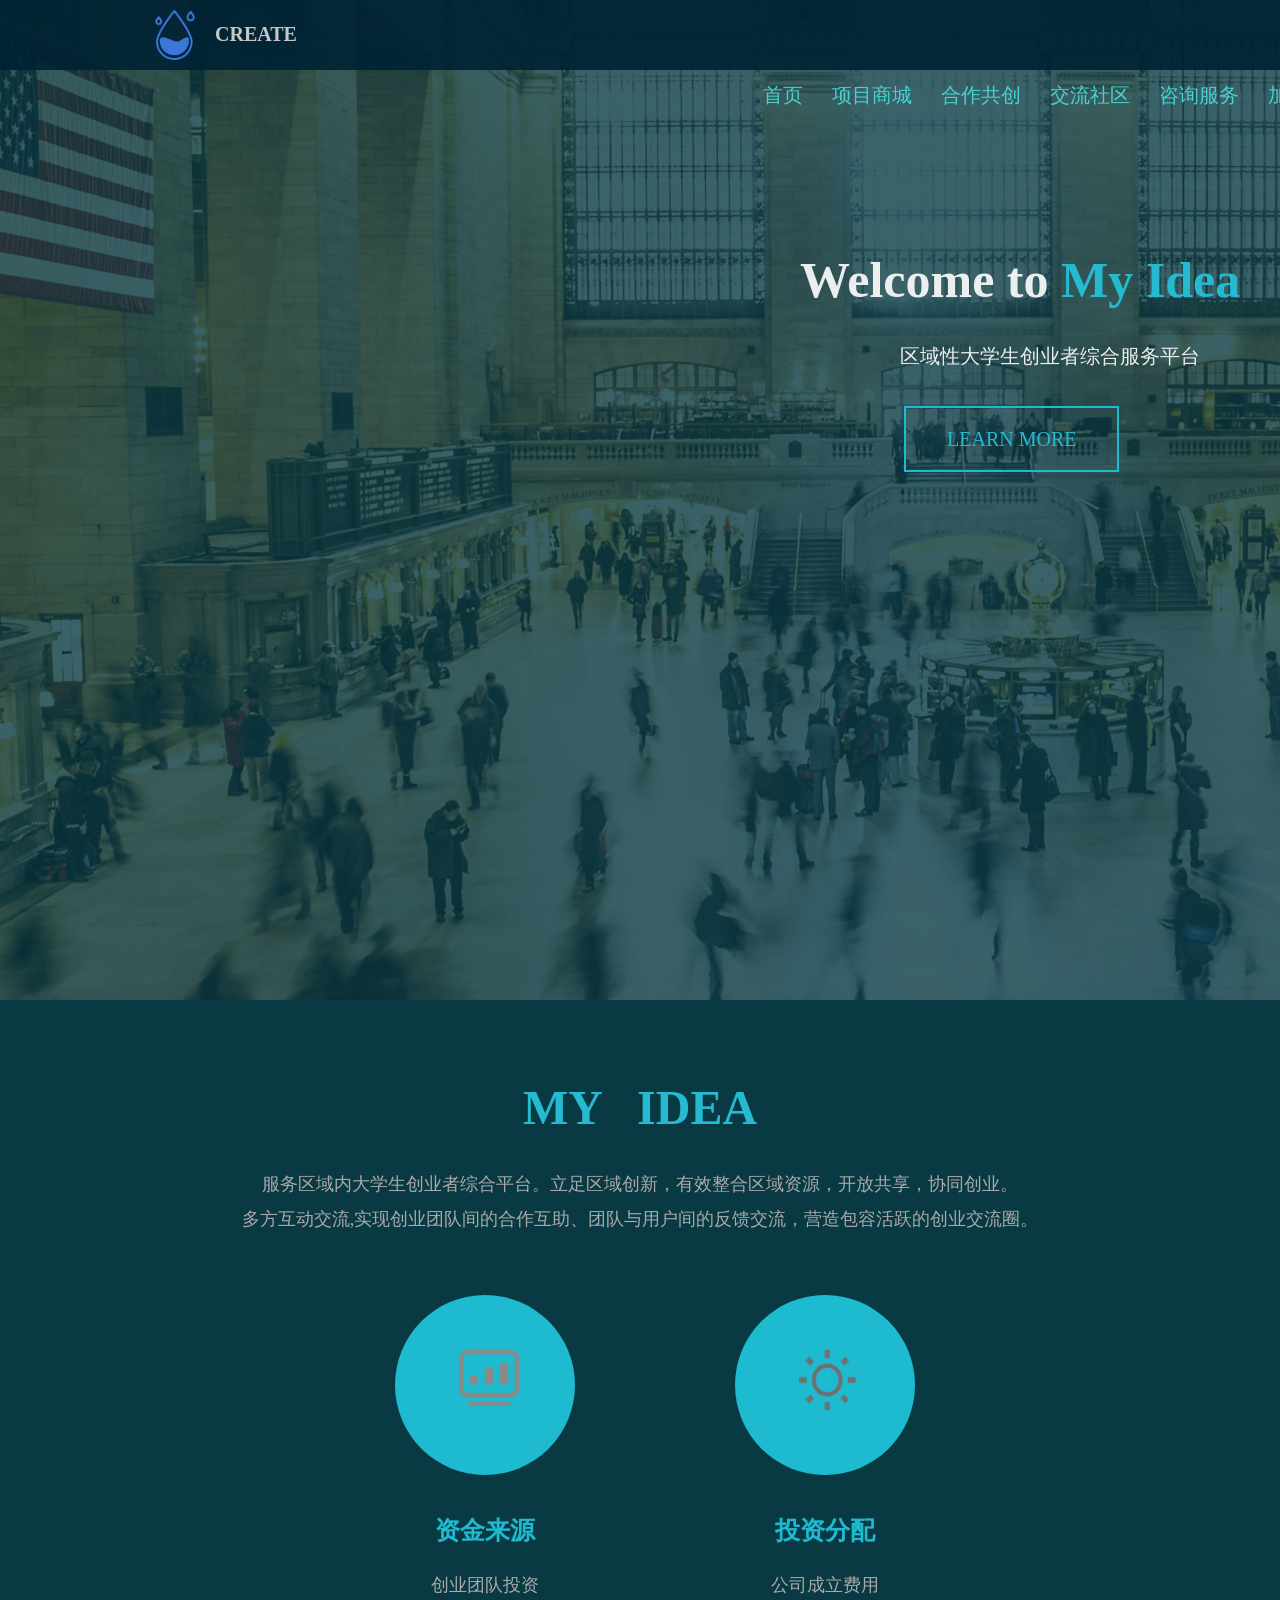
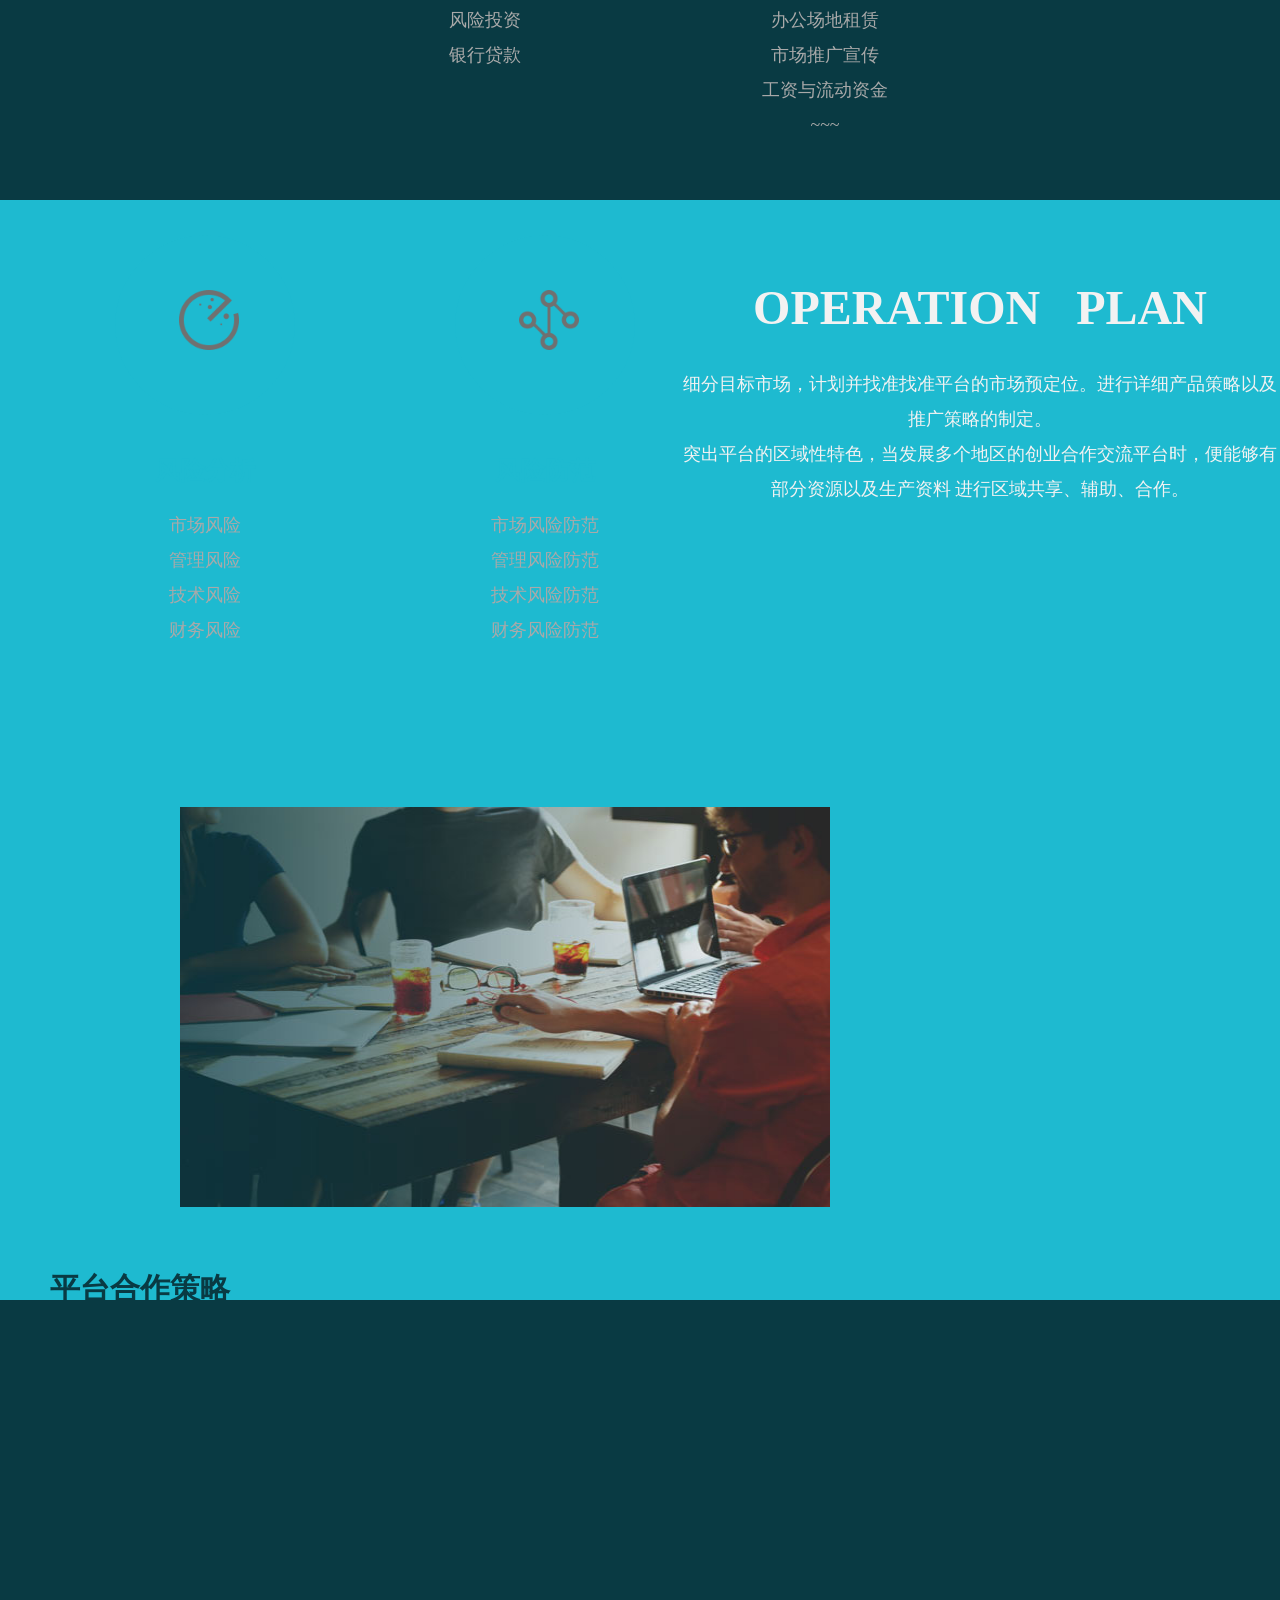
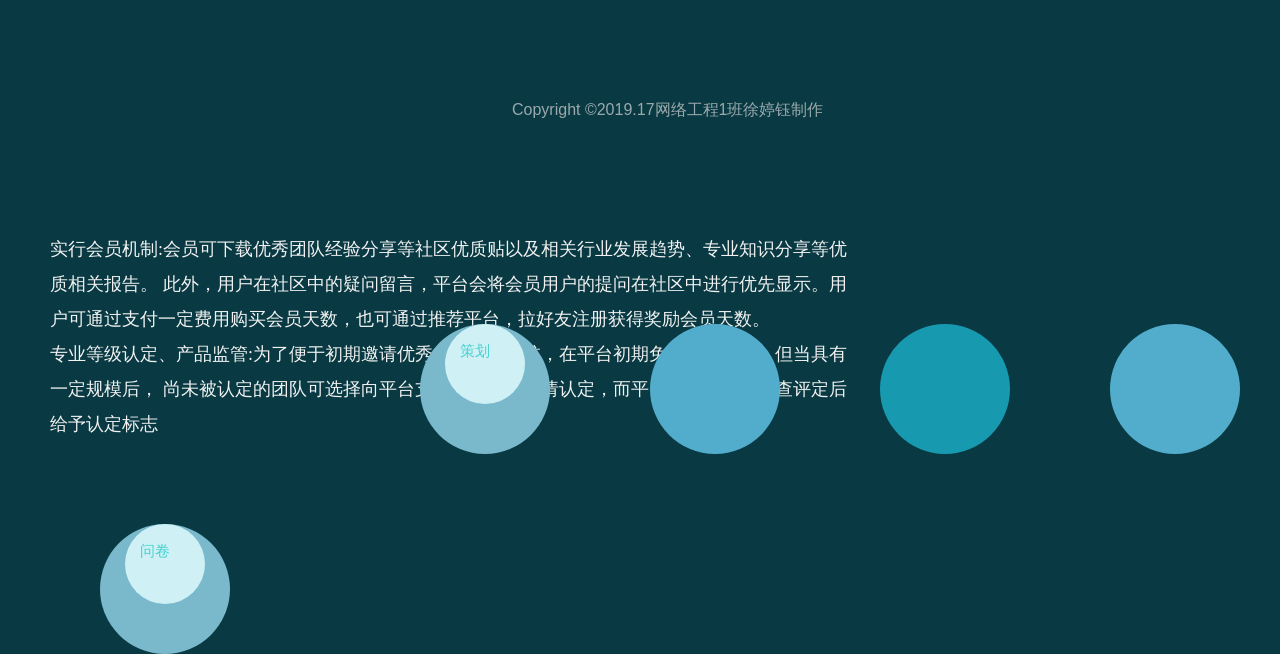
==== web/10/index.html @ f66010a9 "jkl" ====
<!DOCTYPE html>
<html>
	<head>
		<meta charset="utf-8" />
		<meta name="viewport" content="width=device-width, initial-scale=1.0">
		<title>创业项目</title>
		<link rel="stylesheet" type="text/css" href="css/style_main.css" />
	</head>
	<body>
		<div class="ro"></div>
		<div class="title_show">
			<div class="daohang">
					<img id="logimage" src="img/shuiqishusong.png" />
					<h1 id="logtitle">CREATE</h1>
			<nav>
				<ul>
					<li><a href="#">首页</a></li>
					<li><a href="#">项目商城</a></li>
					<li><a href="#">合作共创</a></li>
					<li><a href="#">交流社区</a></li>
					<li><a href="#">咨询服务</a></li>
					<li><a href="loading.html" target="_blank">加入酷创</a></li>
					<li><a href="about.html" target="_blank">关于酷创</a></li>
				</ul>
			</nav>	
			</div>
		      
			  <div class="intro-text">
	            <h1 style="font-size: 50px;color:rgb(255,255,255,0.9);">Welcome to <span class="brand">My&nbsp;Idea</span></h1>
	            <p>区域性大学生创业者综合服务平台</p>
	            <br />&nbsp;&nbsp;&nbsp;&nbsp;&nbsp;&nbsp;&nbsp;&nbsp;&nbsp;&nbsp;&nbsp;&nbsp;
	            &nbsp;&nbsp;&nbsp;&nbsp;&nbsp;&nbsp;&nbsp;&nbsp;&nbsp;&nbsp;&nbsp;&nbsp;
	            <a href="about.html" target="_blank" class="btn btn-default btn-lg page-scroll">Learn More</a> </div>
	        </div>
		</div>
		
		<!--投资，营业，利润-->
		<div class="medium">
			<h1 class="title" >MY &nbsp;&nbsp;IDEA</h1>
			<p class="nr">服务区域内大学生创业者综合平台。立足区域创新，有效整合区域资源，开放共享，协同创业。
				<br />多方互动交流,实现创业团队间的合作互助、团队与用户间的反馈交流，营造包容活跃的创业交流圈。
			</p>
			<div class="m_show" style="margin-left: 350px;">
				<div class="mn">
					<img class="im" src="img/Galaxee.png" />
					<h2 class="im_title">资金来源</h2>
					<p class="nr">创业团队投资<br>风险投资<br>银行贷款</p>
				</div>
			</div>
			<div class="m_show">
				<div class="mn">
					<img class="im" src="img/baitian.png"/>
					<h2 class="im_title">投资分配</h2>
					<p class="nr">公司成立费用<br>办公场地租赁<br>市场推广宣传
						<br>工资与流动资金<br>~~~
					</p>
				</div>
			</div>
			<div class="m_show">
				<div class="mn">
					<img  class="im" src="img/zichansaomiao.png" />
					<h2 class="im_title">风险分析</h2>
					<p class="nr">市场风险<br>管理风险<br>技术风险<br>财务风险</p>
					
				</div>
			</div>
			<div class="m_show">
				<div class="mn">
					<img class="im" src="img/jiqixuexi.png" />
					<h2 class="im_title">风险防范</h2>
					<p class="nr">市场风险防范<br>管理风险防范<br>技术风险防范<br>财务风险防范</p>
				</div>
			</div>
		</div>
		
		<!--运营计划-->
		<div class="y_show" id="sever">
			<h1 class="y_t" >OPERATION &nbsp;&nbsp;PLAN</h1>
			<p class="yr">细分目标市场，计划并找准找准平台的市场预定位。进行详细产品策略以及推广策略的制定。
				<br />突出平台的区域性特色，当发展多个地区的创业合作交流平台时，便能够有部分资源以及生产资料
进行区域共享、辅助、合作。
			</p>
			<img id="y_image" src="img/about.jpg"/>
			<div class="word">
				<h2 class="y_title">平台合作策略</h2>
				<p class="y_word">初期引流，或者是在成长期增加辅助功能，抑或是在后期多样化产品，都会选择与合适的平台、软件进行合作，
				可以是相互宣传，也可以是服务合作，这样可以让“酷创”迅速成长，出现在公众视野，还能降低成本，便捷功能多样化</p>
				<h2 class="y_title">推广策略</h2>
				<p class="y_word">鼓励校内个人用户使用:积极利用校园现有自媒体平台宣传，自身举办的体验宣传活动与其他组织的校园活
动，让“酷创”进入大众视野，开始初步吸引用户，形成初步宣传。
					<br>邀请创业团队入驻:前期以线下推广为主，邀请较大创业团队，保障平台初步运营，后期以线上推广为主，以平台的吸引力，吸引各类团队入驻，丰富平台功能。 
					<br />邀请企业入驻:在平台具有一定规模后，从与学校合作企业开始，邀请当地的企业，以及咨询机构进行入驻运营，与企业、机构进行宣传合作。</p>
				<h2 class="y_title">盈利策略</h2>
				<p class="y_word">实行会员机制:会员可下载优秀团队经验分享等社区优质贴以及相关行业发展趋势、专业知识分享等优质相关报告。
					此外，用户在社区中的疑问留言，平台会将会员用户的提问在社区中进行优先显示。用户可通过支付一定费用购买会员天数，也可通过推荐平台，拉好友注册获得奖励会员天数。
					<br>专业等级认定、产品监管:为了便于初期邀请优秀创业团队入驻，在平台初期免费提供认定，但当具有一定规模后，
						尚未被认定的团队可选择向平台支付认定费用申请认定，而平台也会在实际调查评定后给予认定标志 </p>
			<!--	<h2 class="y_title"></h2>
				<p class="y_word"></p>-->
			</div>
		</div>
		<div class="foot">
			<div class="f_show" style="margin-left: 420px;background-color: rgb(122, 184, 204);">
				<div class="foot_link">
					<br />
					<a target="_blank"  href="word/酷创平台商业计划书 终版.pdf">&nbsp;&nbsp;&nbsp;&nbsp;策划</a>
				</div>
			</div>
			<div class="f_show" style="background-color: rgb(82, 173, 204);"></div>
			<div class="f_show"></div>
			<div class="f_show" style="background-color: rgb(82, 173, 204);"></div>
			<div class="f_show" style="background-color: rgb(122, 184, 204);">
				<div class="foot_link">
					<br />
					<a target="_blank" href="https://www.wjx.cn/m/36626263.aspx">&nbsp;&nbsp;&nbsp;&nbsp;问卷</a>
				</div>
			</div>
			<div id="footer">
				<span style="font-family:arial;color:rgb(217, 217, 217,0.7) ;">Copyright &copy;2019.17网络工程1班徐婷钰制作</span></div>
			
		</div>
	</body>
</html>
---- web/10/css/style_main.css ----
body{
	/*height: 3000px;*/
	background-color: #093a43;
	margin:auto;
}
.ro{
	width: 100%;height: 1000px;
	background: url(../img/intro-bg.jpg);
	opacity: 0.2;
	position: relative;
	
}
.title_show{
	width: 100%;height: 1000px;
	position: absolute;
	margin-top: -1000px;
}

.daohang{
	height: 70px;
	width: 100%;
	position: fixed;
	z-index: 2;
	background-color: rgba(0, 34, 51,0.9);
}
#logimage{
	width: 50px;
	padding-left: 150px;
	padding-top: 10px;
	float: left;
}
#logtitle{
	float:right;
	font-family: elephant;
	padding-top: 10px;
	padding-left: 15px;
	font-size:20px;
	float: left;
	color: rgb(217, 217, 217,0.9);
	
}
nav{
	width:500px;height: 70px;
	margin-left:700px;
	float: left;
}
nav ul{
	list-style-type: none;
	padding: 22px;
	width: 750px;
	margin: 0;
	/*background-color: whitesmoke;*/
	text-align: center;
}
nav ul li a:link,a:visited{
	width: 50px;
	font-weight: 500;
	font-size: 20px;
	font-family: elephant;
	color: rgb(71, 209, 209);
	text-decoration: none;
	font-size: 20px;
}
nav ul li a:active,a:hover{
	background-color:rgb(20, 82, 82,0.8);  /*鼠标放上去的效果*/
}
nav ul li{
	display: inline;
	/*padding:3px ;*/
	padding-left: 25px;
}
.intro-text {
	padding-top: 17%;
	padding-left: 800px;
}
.brand {
	color: #25BAD0;
	font-weight: 700;
	font-size: 50px;
}
.intro-text p {
	font-size: 20px;
	margin-bottom: 40px;
	margin-top: 20px;
	margin-left: 100px;
	text-transform: uppercase;
	color: rgba(255,255,255,0.9);
}

.btn-default {
	color: #25BAD0;
	background-color: transparent;
	border: 2px solid #1EBAD0;
	padding: 20px 41px;
	margin: 0;
	font-size: 20px;
	border-radius: 0;
	text-transform: uppercase;
}
.btn-default:hover, .btn-default:focus, .btn-default.focus, .btn-default:active, .btn-default.active {
	color: #053740;
	background-color: #25BAD0;
	border-color: #25BAD0;
}
.btn:active, .btn.active {
	background-image: none;
	outline: 0;
	-webkit-box-shadow: none;
	box-shadow: none;
}
a:link,a:visited,a:focus, .btn:focus, .btn:active:focus, .btn.active:focus, .btn.focus, .btn:active.focus, .btn.active.focus {
	outline: none;
	outline-offset: none;
	text-decoration: none;
}

/*--------------------------------中间部分展示框-------------------------------------*/
.medium{
	width: 100%;height: 800px;
	background-color: #093a43;
	margin: 0px;
	text-align: center;
	margin-top: -32px;
	
}
.title{
	font-family: elephant;
	color: #25BAD0;
	padding-top: 80px;
	font-size: 48px;
}
.nr{
	font-family: elephant;
	color: darkgray;
	font-size: 18px;
	line-height: 35px;
}
.m_show{
	width: 270px;height: 500px;	
	float: left;
	display: block;
	margin-top: 40px;
	margin-left: 70px;	
}
.mn{
	width: 180px;height: 180px;
	border-radius: 100%;
	background-color:#1EBAD0 ;
	margin: auto;
}
.im{
    width: 60px;height: 60px;
    margin-top: 55px;
    margin-left: 8px;
}
.im_title{
	color:#1EBAD0 ;
	font-size: 25px;
	margin-top: 100px;
}

/*------------------------------运营策略的展示-----------------------------------------*/
.y_show{
	width: 100%;height: 1100px;
	background-color: #1EBAD0;
	text-align: center;
	margin-top: -32px;
}
.y_t{
	padding-top: 80px;
	font-family: elephant;
	font-size: 48px;
	color: rgb(242, 242, 242);
}
.yr{
	font-family: elephant;
	color: rgb(242, 242, 242);
	font-size: 18px;
	line-height: 35px;
}
#y_image{
	width:650px ;height: 400px;
	float: left;
	margin-top: 72px;
	margin-left: 180px;
}
.word{
	width: 800px;height: 610px;
/*	background-color: #87CEEB;*/
	float: left;
	margin-top: 37px;
	margin-left: 50px;
	text-align: left;
}
.y_title{
	color: #093a43;
	font-family:宋体;
	font-size: 30px;

}
.y_word{
	 color: rgb(242, 242, 242);
	font-size: 18px;
	line-height: 35px;
}
/*-----------------------------------尾部展示---------------------------------------------------*/
.foot{
	width: 100%;height: 450px;
	background-color: #093A43;
	position: relative;
}
.f_show{
    display: block;
	width: 130px;height: 130px;
	border-radius: 100%;
	margin-top: 70px;
	margin-left: 100px;
	background-color:#1799B0 ;
	float: left;

}

#footer{
	margin-top: 423px;
	position: absolute;
	margin-top: 400px;
	margin-left: 40%;
}
.foot_link{
	width: 80px;height: 80px;
	background-color: rgb(229, 255, 255,0.8);
	border-radius: 80%;
	margin: auto;

}
.foot_link a:link,a:visited{
	display: block;
	width: 50px;height: 50px;
	text-decoration: none;
	font-size: 15px;
	color:rgb(71, 209, 209);
}
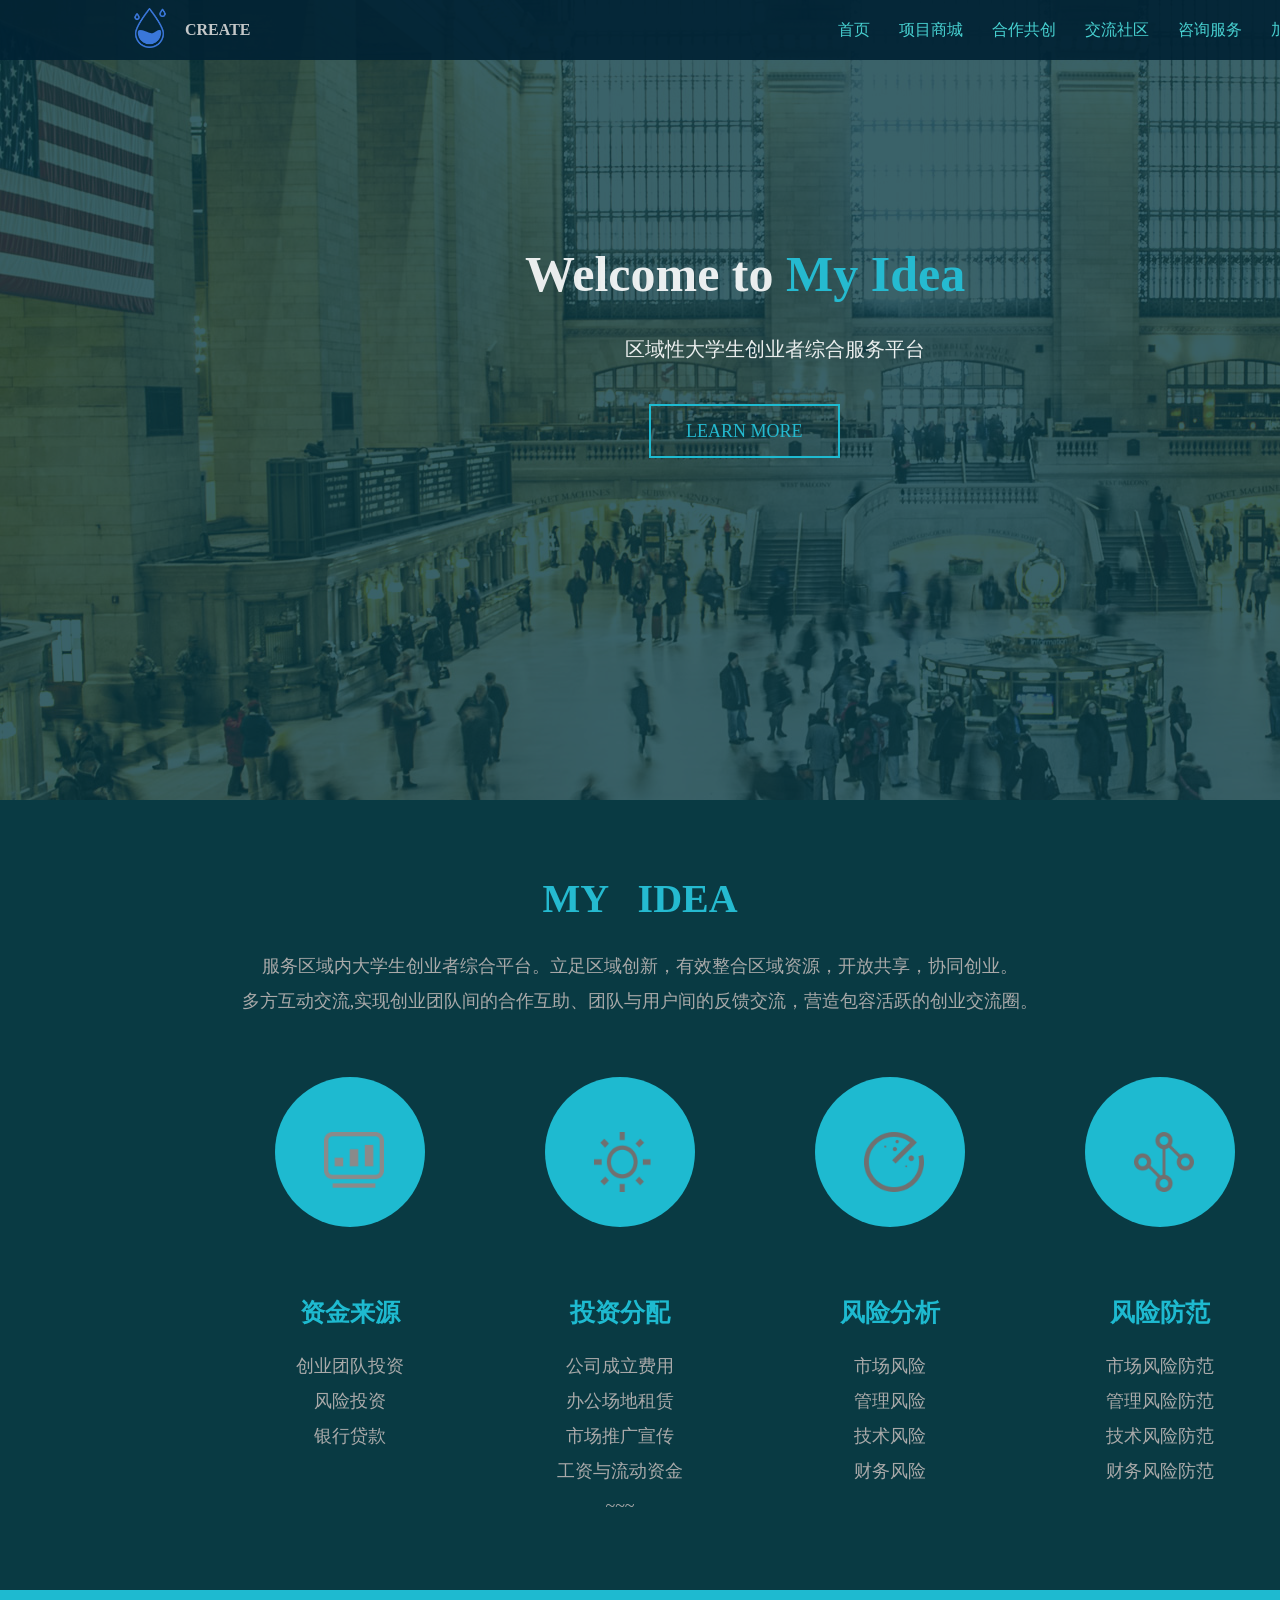
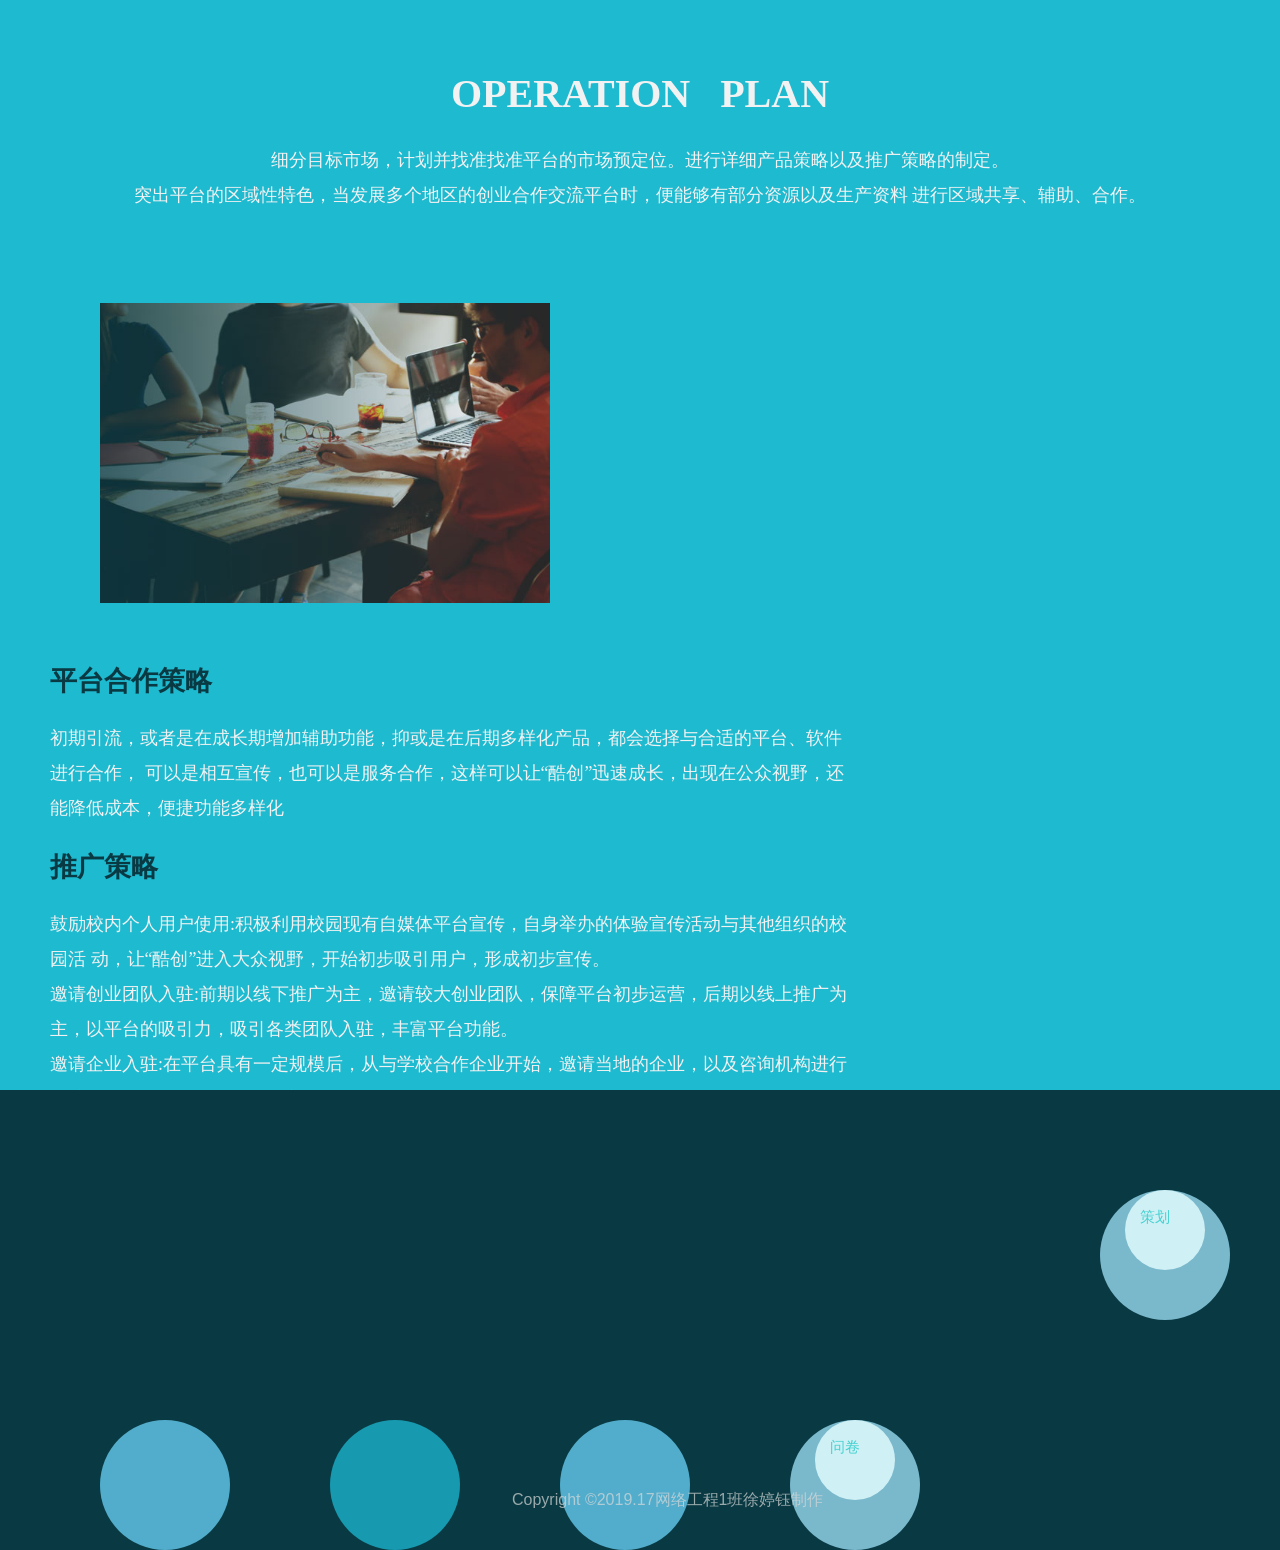
==== commit adfb56d3: "ds" ====
--- a/web/10/index.html
+++ b/web/10/index.html
@@ -30,6 +30,7 @@
 	            <p>区域性大学生创业者综合服务平台</p>
 	            <br />&nbsp;&nbsp;&nbsp;&nbsp;&nbsp;&nbsp;&nbsp;&nbsp;&nbsp;&nbsp;&nbsp;&nbsp;
 	            &nbsp;&nbsp;&nbsp;&nbsp;&nbsp;&nbsp;&nbsp;&nbsp;&nbsp;&nbsp;&nbsp;&nbsp;
+	            &nbsp;&nbsp;&nbsp;&nbsp;
 	            <a href="about.html" target="_blank" class="btn btn-default btn-lg page-scroll">Learn More</a> </div>
 	        </div>
 		</div>
@@ -40,7 +41,7 @@
 			<p class="nr">服务区域内大学生创业者综合平台。立足区域创新，有效整合区域资源，开放共享，协同创业。
 				<br />多方互动交流,实现创业团队间的合作互助、团队与用户间的反馈交流，营造包容活跃的创业交流圈。
 			</p>
-			<div class="m_show" style="margin-left: 350px;">
+			<div class="m_show" style="margin-left:250px;">
 				<div class="mn">
 					<img class="im" src="img/Galaxee.png" />
 					<h2 class="im_title">资金来源</h2>
@@ -100,7 +101,7 @@
 			</div>
 		</div>
 		<div class="foot">
-			<div class="f_show" style="margin-left: 420px;background-color: rgb(122, 184, 204);">
+			<div class="f_show" style="margin-left: 250px;background-color: rgb(122, 184, 204);">
 				<div class="foot_link">
 					<br />
 					<a target="_blank"  href="word/酷创平台商业计划书 终版.pdf">&nbsp;&nbsp;&nbsp;&nbsp;策划</a>
--- a/web/10/css/style_main.css
+++ b/web/10/css/style_main.css
@@ -5,29 +5,29 @@
 	margin:auto;
 }
 .ro{
-	width: 100%;height: 1000px;
+	width: 100%;height: 800px;
 	background: url(../img/intro-bg.jpg);
 	opacity: 0.2;
 	position: relative;
 	
 }
 .title_show{
-	width: 100%;height: 1000px;
+	width: 100%;height: 800px;
 	position: absolute;
-	margin-top: -1000px;
+	margin-top: -800px;
 }
 
 .daohang{
-	height: 70px;
+	height: 60px;
 	width: 100%;
 	position: fixed;
 	z-index: 2;
 	background-color: rgba(0, 34, 51,0.9);
 }
 #logimage{
-	width: 50px;
-	padding-left: 150px;
-	padding-top: 10px;
+	width: 40px;
+	padding-left: 130px;
+	padding-top: 8px;
 	float: left;
 }
 #logtitle{
@@ -35,20 +35,20 @@
 	font-family: elephant;
 	padding-top: 10px;
 	padding-left: 15px;
-	font-size:20px;
+	font-size:16px;
 	float: left;
 	color: rgb(217, 217, 217,0.9);
 	
 }
 nav{
-	width:500px;height: 70px;
-	margin-left:700px;
+	width:450px;height: 50px;
+	margin-left:500px;
 	float: left;
 }
 nav ul{
 	list-style-type: none;
-	padding: 22px;
-	width: 750px;
+	padding: 20px;
+	width: 700px;
 	margin: 0;
 	/*background-color: whitesmoke;*/
 	text-align: center;
@@ -56,11 +56,11 @@
 nav ul li a:link,a:visited{
 	width: 50px;
 	font-weight: 500;
-	font-size: 20px;
+	font-size: 16px;
 	font-family: elephant;
 	color: rgb(71, 209, 209);
 	text-decoration: none;
-	font-size: 20px;
+
 }
 nav ul li a:active,a:hover{
 	background-color:rgb(20, 82, 82,0.8);  /*鼠标放上去的效果*/
@@ -71,8 +71,8 @@
 	padding-left: 25px;
 }
 .intro-text {
-	padding-top: 17%;
-	padding-left: 800px;
+	padding-top: 16.5%;
+	padding-left: 525px;
 }
 .brand {
 	color: #25BAD0;
@@ -92,9 +92,9 @@
 	color: #25BAD0;
 	background-color: transparent;
 	border: 2px solid #1EBAD0;
-	padding: 20px 41px;
+	padding: 15px 35px;
 	margin: 0;
-	font-size: 20px;
+	font-size: 18px;
 	border-radius: 0;
 	text-transform: uppercase;
 }
@@ -128,7 +128,7 @@
 	font-family: elephant;
 	color: #25BAD0;
 	padding-top: 80px;
-	font-size: 48px;
+	font-size: 40px;
 }
 .nr{
 	font-family: elephant;
@@ -137,14 +137,15 @@
 	line-height: 35px;
 }
 .m_show{
-	width: 270px;height: 500px;	
+	width: 200px;height: 500px;	
 	float: left;
 	display: block;
+	/*background-color: white;*/
 	margin-top: 40px;
 	margin-left: 70px;	
 }
 .mn{
-	width: 180px;height: 180px;
+	width: 150px;height: 150px;
 	border-radius: 100%;
 	background-color:#1EBAD0 ;
 	margin: auto;
@@ -170,7 +171,7 @@
 .y_t{
 	padding-top: 80px;
 	font-family: elephant;
-	font-size: 48px;
+	font-size: 40px;
 	color: rgb(242, 242, 242);
 }
 .yr{
@@ -180,10 +181,10 @@
 	line-height: 35px;
 }
 #y_image{
-	width:650px ;height: 400px;
+	width:450px ;height: 300px;
 	float: left;
 	margin-top: 72px;
-	margin-left: 180px;
+	margin-left: 100px;
 }
 .word{
 	width: 800px;height: 610px;
@@ -195,8 +196,8 @@
 }
 .y_title{
 	color: #093a43;
-	font-family:宋体;
-	font-size: 30px;
+	font-family:'宋体';
+	font-size: 27px;
 
 }
 .y_word{
@@ -214,7 +215,7 @@
     display: block;
 	width: 130px;height: 130px;
 	border-radius: 100%;
-	margin-top: 70px;
+	margin-top: 100px;
 	margin-left: 100px;
 	background-color:#1799B0 ;
 	float: left;
